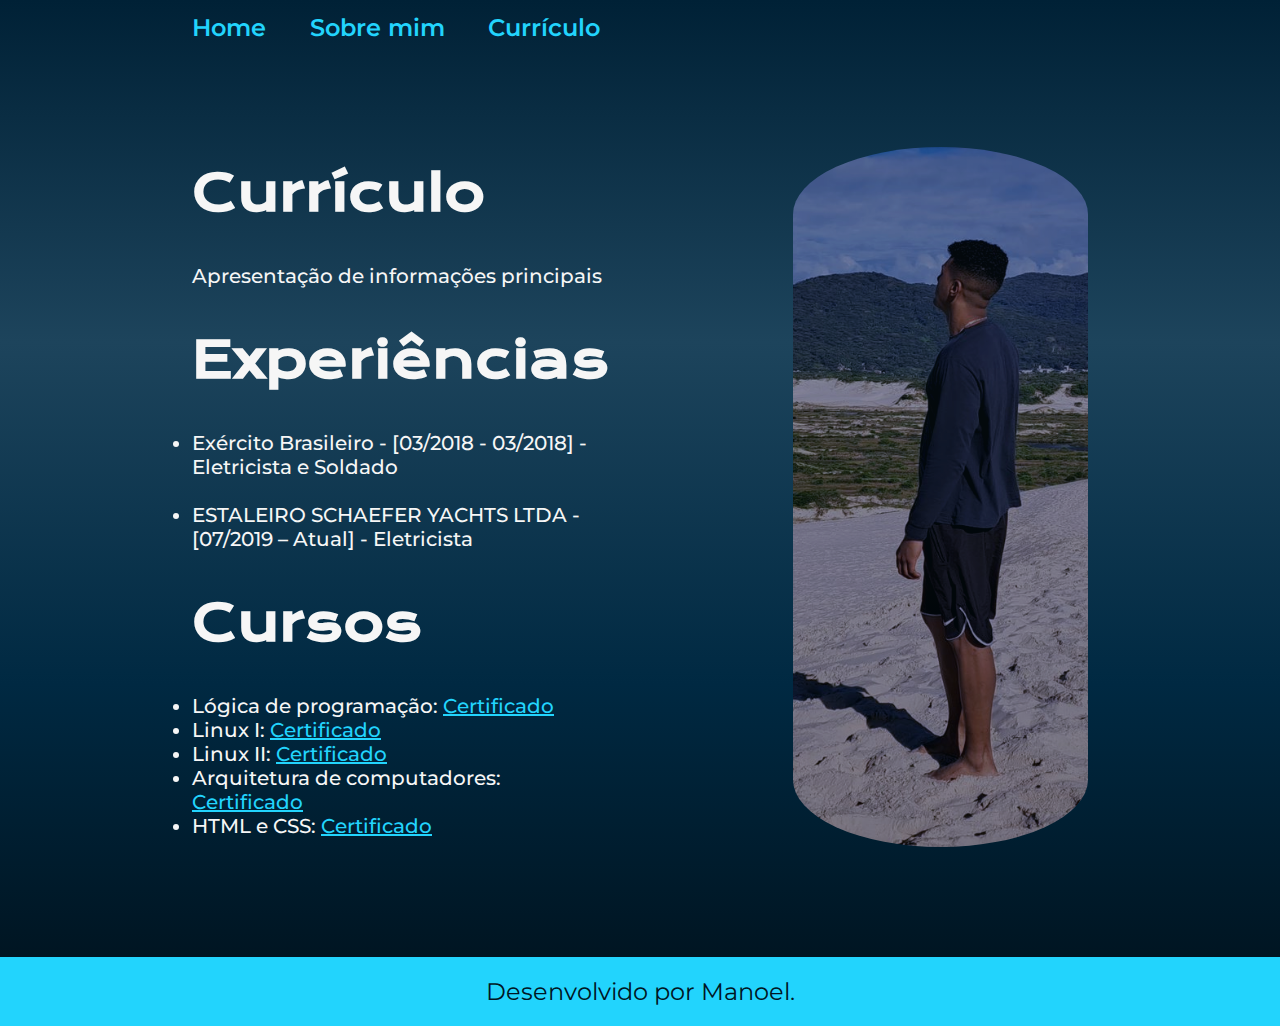
==== html/ex-01/curriculo.html @ 9bf6e6e7 "html" ====
<!DOCTYPE html>
<html lang="pt-BR">
<head>
    <meta charset="UTF-8">
    <meta http-equiv="X-UA-Compatible" content="IE=edge">
    <meta name="viewport" content="width=device-width, initial-scale=1.0">
    <title>currículo</title>
    <link rel="stylesheet" href="estilos/estilos.css">
</head>
<body>
    <header class="cabecalho">
        <nav class="cabecalho__navegacao">
          <a class="cabecalho__navegacao__link" href="index.html">Home</a>
          <a class="cabecalho__navegacao__link" href="about.html">Sobre mim</a>
          <a class="cabecalho__navegacao__link" href="curriculo.html">Currículo</a>
        </nav>
    </header>
    <main class="apresentacao-do-site-03">
      <section class="apresentacao-do-site-conteudo">
         <h1 class="texto-inicial-do-site">Currículo</h1>
        <p class="detalhe-inicial-do-site-03"  >Apresentação de informações principais</p>
        <h2 class="texto-inicial-do-site">Experiências</h2>
        <ul class="detalhe-inicial-do-site-03">
            <li>Exército Brasileiro -  [03/2018 - 03/2018] - Eletricista e Soldado </li>
            <br>
            <li>ESTALEIRO SCHAEFER YACHTS LTDA -  [07/2019 – Atual] - Eletricista  </li>
        </ul>

        <h3 class="texto-inicial-do-site">Cursos</h3>
        <ul class="detalhe-inicial-do-site-03">
            <li>Lógica de programação: <a class="links_site_03" href="https://cursos.alura.com.br/certificate/952db505-b70b-4899-895e-097a4a2b93e7">Certificado</a></li>
            <li>Linux I: <a class="links_site_03"  href="https://cursos.alura.com.br/certificate/6ee31170-b8aa-40a8-8691-fcf620a50b22">Certificado</a></li>
            <li>Linux II:  <a class="links_site_03" href="https://cursos.alura.com.br/certificate/aa362f72-c5f0-46b1-836a-b9bddcf757e1">Certificado</a></li>
            <li>Arquitetura de computadores: <a class="links_site_03" href="https://cursos.alura.com.br/certificate/bc486abf-1dbb-4477-9323-129ce665b303">Certificado</a></li>
            <li>HTML e CSS:  <a class="links_site_03" href="https://cursos.alura.com.br/certificate/8b0b5337-d720-4260-81bc-74482736f79b">Certificado</a></li>
        </ul>
    </section> 
     <section><img class="imagem_eu_02" src="assets/eu__02.png" alt="eu__02"></section>


    </main>
    <footer>
        <p class="rodape">Desenvolvido por Manoel.</p>
    </footer>
</body>
</html>
---- html/ex-01/estilos/estilos.css ----
/* importaçao de fontes */
@import url('https://fonts.googleapis.com/css2?family=Krona+One&family=Montserrat:wght@400;500;600&display=swap');


/*variaveis */
:root{
    --cor-primaria:   #22D4FD;
    --cor-secundaria:  #F6F6F6;   
    --cor-terciaria: #001624 ;
    --cor-hover:  #08161f;
    --cor-degrade: #002136, #1D445C ,#002942,#00101A;

    --fonte-primaria: 'Krona One', sans-serif;
    --fonre-secudaria:'Montserrat', sans-serif;


}



/*configuraçoes de cores globais */
*{ 
    margin: 0;
    padding: 0;
    color: var(--cor-secundaria);
}

body{   box-sizing: border-box;
        /* height: 100vh; */
        background-image: linear-gradient(to bottom,var(--cor-degrade));
 }

.cabecalho__navegacao__link{
        text-decoration: none;
        font-family: var(--fonre-secudaria);
        font-size: 1.5rem;
        font-weight: 600;
        color: var(--cor-primaria);
}

.cabecalho{
   padding: 1% 0% 0% 15%;
}

.cabecalho__navegacao{
    display: flex;
    gap: 4% ;
}

.cabecalho__navegacao__link:hover{
    color: var(--cor-terciaria);   
}

.apresentacao-do-site{
    display: flex;
    align-items: center;
    justify-content: space-between;
    padding: 6% 15%;

}


.apresentacao-do-site-conteudo{
    width: 50%;
    display: flex;
    flex-direction: column;
    gap: 40px;
}



.texto-inicial-do-site{
    font-family: var(--fonte-primaria);
    font-size: 3.12rem ;
    
}


.detalhe-inicial-do-site{
    font-family: var(--fonre-secudaria);
    font-weight: 500;
    font-size: 2.18rem;
}



.strong{
    color: var(--cor-primaria);
}

.apresentacao-subtitulo{
   
    font-family: var(--fonte-primaria);
    font-weight: 400;
    font-size: 2.5rem;
}

.apresentacao-links{
    
    display: flex;
    flex-direction: column;
    justify-content: space-between;
    align-items: center;  
    gap: 32px;
}


.apresetacao-de-links-link{
    display: flex;
    justify-content: center;
    gap: 16px;
    width: 240px;
    /*background-color: rgb(0, 46, 99);*/
    border: 2px solid var(--cor-primaria);
    color: var(--cor-secundaria); 
    text-align: center;
    font-size: 1.25rem;
    padding: 22px ;
    border-radius: 16px;
    text-decoration: none;
    
    font-family: var(--fonre-secudaria);
    font-weight: 600;
}

.apresetacao-de-links-link:hover{

    background-color:var(--cor-hover);
}
.apresentacao-do-site-sobre-mim{
    color: var(--cor-secundaria); 
    padding-left: 180px;
    padding-top: 100px;
    display: flex;
    justify-content: center;
    gap: 50px;

}


.img-inicial{
    border-radius: 200px;
    width: 100%;
}
.img-inicial:hover{
    border-radius: 190px;
    filter: blur(1px);
    
 }
.rodape{
color:var(--cor-terciaria);
background-color:var(--cor-primaria);
padding: 20px;
text-align: center;
font-family: var(--fonre-secudaria);
font-weight: 400;
font-size: 1.5rem;

}
.imagem_eu_02{
    border-radius: 150px;
    max-width:300px;
    max-height:700px;
    width: auto;
    height: auto;
    padding: 80px 0px 80px;
    opacity: 85%;
}
.imagem_eu_02:hover{
    border-radius: 140px;
    filter: blur(1px);
}
.apresentacao-do-site-02{    
    
    display: flex;
    align-items: center;
    justify-content: space-between;
    padding: 0% 15%;
   
}


.detalhe-inicial-do-site-03{
    font-family: var(--fonre-secudaria);
    font-weight: 500;
    font-size: 1.25rem;
}
.apresentacao-do-site-03{
    display: flex;
    align-items: center;
    padding: 2% 15%;
    gap: 20%;

}
.links_site_03{
color: var(--cor-primaria);
}


@media(max-width: 1200px){

.cabecalho{
    padding: 10%;

}
.cabecalho__navegacao{
    justify-content: center;

}
    .apresentacao-do-site{
    flex-direction: column-reverse;
    padding: 5%;
}
.apresentacao-do-site-conteudo{
    width: auto;
}


}
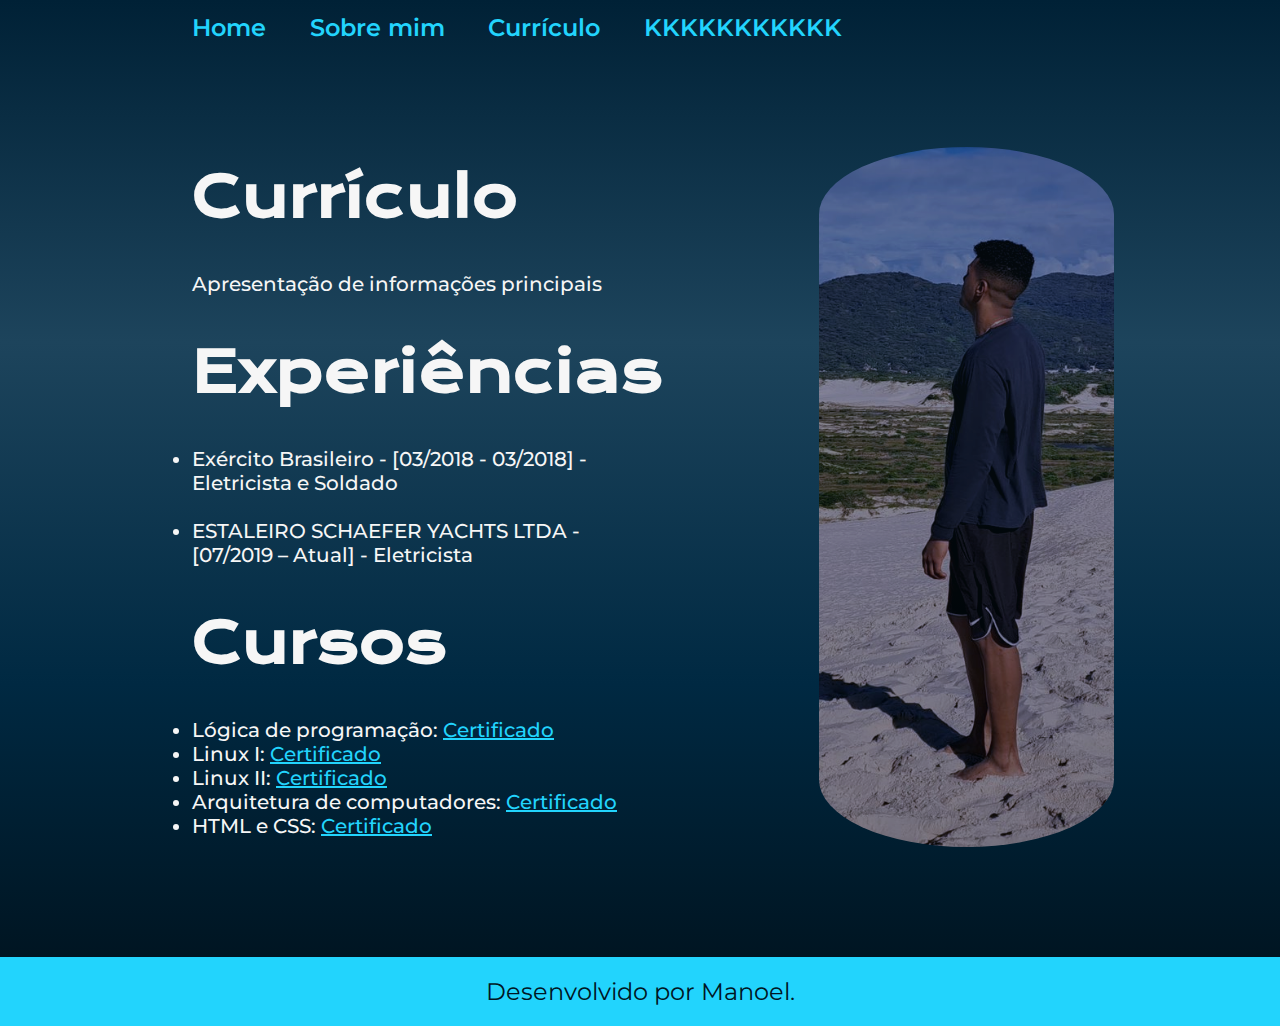
==== commit 652946b2: "modified:   html/ex-01/curriculo.html" ====
--- a/html/ex-01/curriculo.html
+++ b/html/ex-01/curriculo.html
@@ -13,6 +13,7 @@
           <a class="cabecalho__navegacao__link" href="index.html">Home</a>
           <a class="cabecalho__navegacao__link" href="about.html">Sobre mim</a>
           <a class="cabecalho__navegacao__link" href="curriculo.html">Currículo</a>
+          <a class="cabecalho__navegacao__link" href="curriculo.html">KKKKKKKKKKK</a>
         </nav>
     </header>
     <main class="apresentacao-do-site-03">
--- a/html/ex-01/estilos/estilos.css
+++ b/html/ex-01/estilos/estilos.css
@@ -71,7 +71,8 @@
 
 .texto-inicial-do-site{
     font-family: var(--fonte-primaria);
-    font-size: 3.12rem ;
+    font-size: 3.5rem;
+    width: 100%;
     
 }
 
@@ -207,13 +208,30 @@
     justify-content: center;
 
 }
-    .apresentacao-do-site{
+.apresentacao-do-site{
     flex-direction: column-reverse;
     padding: 5%;
 }
+
+.apresentacao-do-site-02{
+    flex-direction: column-reverse;
+    padding: 5%;
+
+}
+.apresentacao-do-site-03{
+    flex-direction: column-reverse;
+    padding: 5%;
+}
 .apresentacao-do-site-conteudo{
     width: auto;
 }
 
 
-}+.texto-inicial-do-site{
+    
+
+    font-size: 1.8rem;
+    
+}
+
+}
